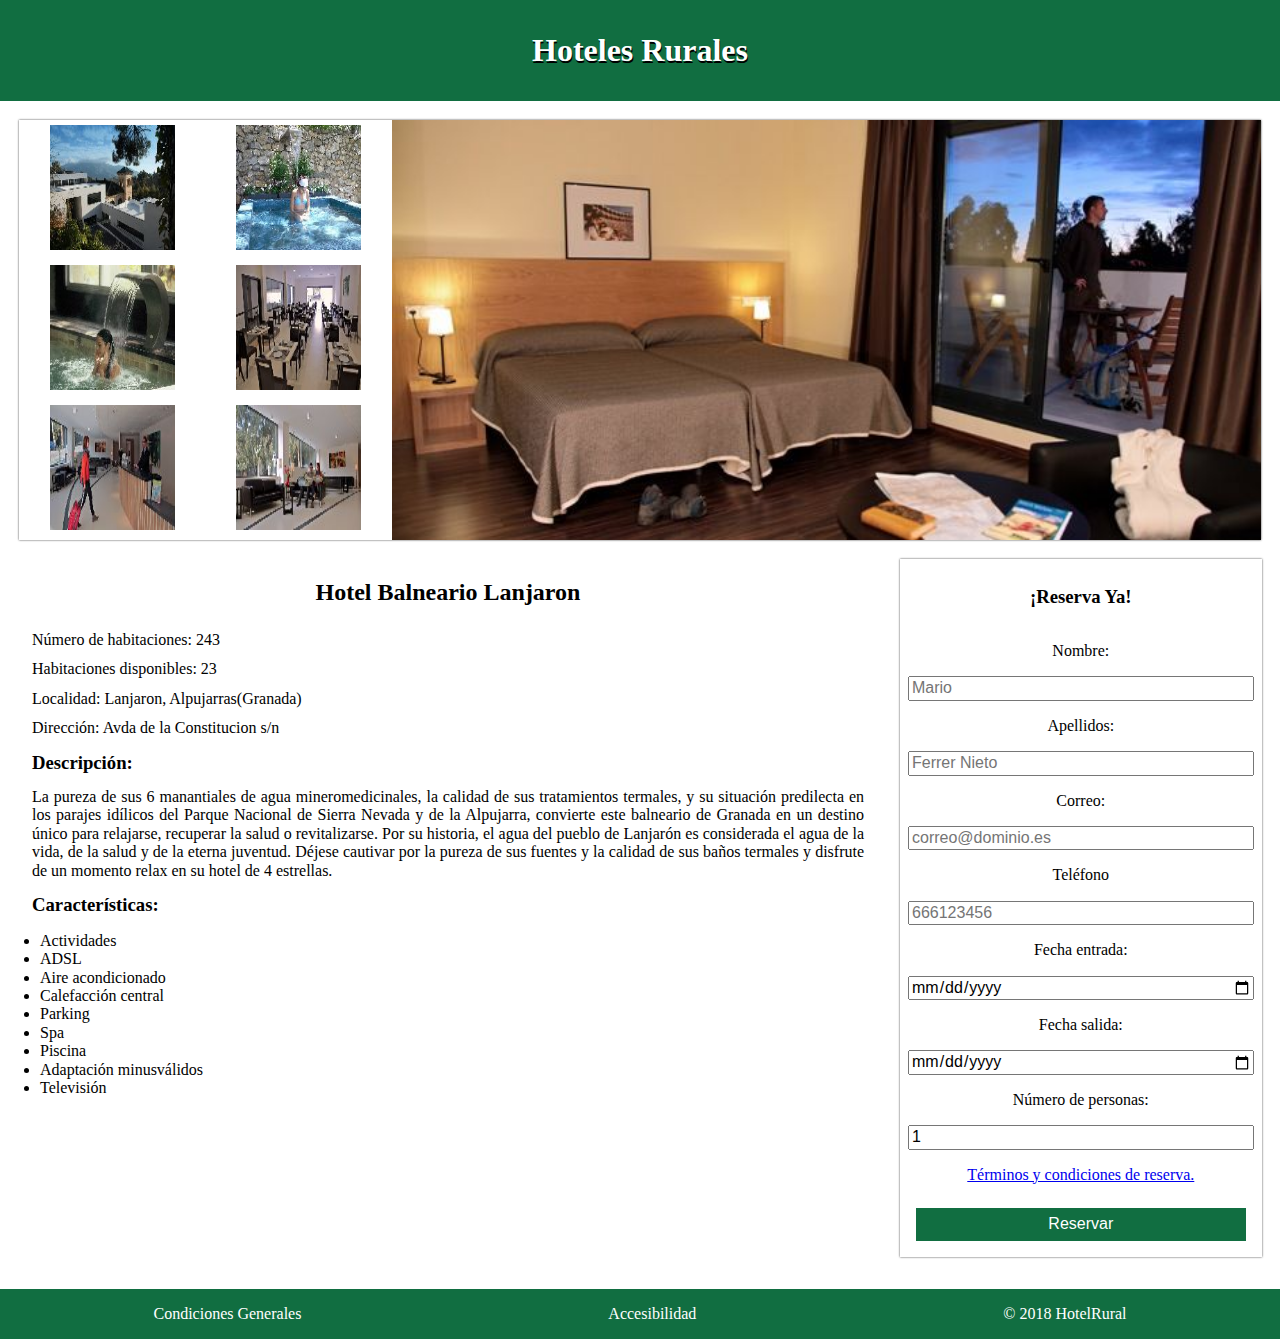
==== pages/informacion.html @ ed38c137 "First commit" ====
<!DOCTYPE html>
<html>
  <head>
    <meta charset="utf-8">
    <meta name="viewport" content="width=device-width, initial-scale=1.0">
    <title>Hoteles Rurales - Mario Ferrer Nieto</title>
    <link rel="stylesheet" href="../css/normalize.css">
    <link rel="stylesheet" href="../css/master.css">
  </head>
  <body>

    <header>
        <h1><a href="principal.html">Hoteles Rurales</a></h1>
    </header>

    <main>

      <section>

        <div class="hotel-images">
          <div class="image-selected">
            <img src="../img/habitacionLanjaronMedia.jpg" alt="hotel lanjaron">
          </div>
          <div class="total-images">
            <a href="#"><img src="../img/miniatura1.jpg" alt="hotel lanjaron"></a>
            <a href="#"><img src="../img/miniatura3.jpg" alt="hotel lanjaron"></a>
            <a href="#"><img src="../img/miniatura4.jpg" alt="hotel lanjaron"></a>
            <a href="#"><img src="../img/miniatura5.jpg" alt="hotel lanjaron"></a>
            <a href="#"><img src="../img/miniatura6.jpg" alt="hotel lanjaron"></a>
            <a href="#"><img src="../img/miniatura8.jpg" alt="hotel lanjaron"></a>
          </div>
        </div>

      </section>

      <section>

        <div class="hotel-description">

          <h2>Hotel Balneario Lanjaron</h2>
          <p>Número de habitaciones: 243</p>
          <p>Habitaciones disponibles: 23</p>
          <p>Localidad: Lanjaron, Alpujarras(Granada)</p>
          <p>Dirección: Avda de la Constitucion s/n</p>
          <h3>Descripción:</h3>
          <p>La pureza de sus 6 manantiales de agua mineromedicinales, la calidad de sus tratamientos termales, y su situación predilecta en los parajes idílicos del Parque Nacional de Sierra Nevada y de la Alpujarra, convierte este balneario de Granada en un destino único para relajarse, recuperar la salud o revitalizarse. Por su historia, el agua del pueblo de Lanjarón es considerada el agua de la vida, de la salud y de la eterna juventud. Déjese cautivar por la pureza de sus fuentes y la calidad de sus baños termales y disfrute de un momento relax en su hotel de 4 estrellas.</p>
          <h3>Características:</h3>
          <ul>
            <li>Actividades</li>
            <li>ADSL</li>
            <li>Aire acondicionado</li>
            <li>Calefacción central</li>
            <li>Parking</li>
            <li>Spa</li>
            <li>Piscina</li>
            <li>Adaptación minusválidos</li>
            <li>Televisión</li>
          </ul>

        </div>

        <div class="reserva">
          <h3>¡Reserva Ya!</h3>
          <form action="" method="">
            <p>Nombre:</p>
            <input type="text" name="nombre" value="" placeholder="Mario" required>
            <p>Apellidos:</p>
            <input type="text" name="apellidos" value="" placeholder="Ferrer Nieto" required>
            <p>Correo:</p>
            <input type="email" name="email" value="" placeholder="correo@dominio.es" required>
            <p>Teléfono</p>
            <input type="tel" name="telefono" value="" placeholder="666123456" required>
            <p>Fecha entrada:</p>
            <input type="date" name="fechaEntrada" value="" required>
            <p>Fecha salida:</p>
            <input type="date" name="fechaSalida" value="" required>
            <p>Número de personas:</p>
            <input type="number" name="numPersonas" value="1" min="1" required>
            <p><a href="#">Términos y condiciones de reserva.</a></p>
            <input id="enviar-reserva" type="submit" name="submit" value="Reservar">
          </form>
        </div>

      </section>

    </main>

    <footer>
      <a href="#">Condiciones Generales</a>
      <a href="#">Accesibilidad</a>
      <p>© 2018 HotelRural</p>
    </footer>

  </body>
</html>
---- css/master.css ----
.welcome{
  text-shadow: 0 13.36px 8.896px #c4b59d,0 -2px 1px #fff;
  letter-spacing: -2px;
  text-align: right;
}
#welcome-image{
  width: 60vw;
  height: auto;
  margin: 5rem;
}
.unlink{
  text-decoration: none;
  color: #000;
}

header{
  background-color: rgb(17, 110, 65);
}
header h1{
  margin: 0;
  padding: 2rem;
  text-align: center;
  color: white;
  text-shadow: 0.8px 1.7px #000000;
}
header h1 a{
  text-decoration: none;
  color: white;
}

nav{
  background-color: rgb(19, 175, 100);
}
nav form{
  display: flex;
  flex-direction: row;
  flex-wrap: wrap;
  justify-content: space-between;
  align-items: center;
}

.hotel-container{
  display: flex;
  flex-direction: row;
  flex-wrap: wrap;
  justify-content: space-around;
}

.hotel {
  margin: 1.2rem 0 1.2rem 0;
  box-shadow: 0 4px 8px 0 rgba(0,0,0,0.2);
  transition: 0.3s;
  width: 32rem;
}

.hotel:hover {
  box-shadow: 0 6px 10px 0 rgba(0,0,0,0.2);
}

.hotel img{
  max-width: 100%;
  height: 24.2em;
}
.hotel h3{
  text-align: center;
}
.hotel p{
  margin-left: 1.8rem;
}
#button-reserva{
  margin: 0.5rem;
  padding: 0.45rem 0.65rem 0.45rem 0.65rem;
  background-color: rgb(17, 110, 65);
  text-align: center;
}
#button-reserva:hover{
  text-shadow: 0.8px 1.7px #000000;
  box-shadow: 0px 0px 4px 0px rgba(0,0,0,0.75);
  transition: 0.3s;
}
#button-reserva a{
  color: #FFFFFF;
  text-decoration: none;
  font-size: 2vw;
  width: 0 auto;
}

footer{
  margin-top: 2rem;
  display: flex;
  flex-direction: row;
  flex-wrap: wrap;
  justify-content: space-around;
  align-items: center;
  background-color: rgb(17, 110, 65);
}
footer p{
  color: white;
}
footer a{
  text-decoration: none;
  color: white;
}


.hotel-images{
  box-shadow: 0px 0px 2px 0px rgba(0,0,0,0.75);
  margin: 1.2rem;
  display: flex;
  flex-direction: row-reverse;
  flex-wrap: nowrap;
}
.image-selected{
  width: 70%;
}
.image-selected img{
  width: 100%;
  height: 100%;
}
.total-images{
  width: 30%;
  display: flex;
  flex-direction: row;
  flex-wrap: wrap;
  justify-content: space-around;
  align-content: space-around;
}
.total-images img{
  max-width: 125px;
  height: 125px;
}

.hotel-description{
  display: inline-block;
  width: 70%;
}
.hotel-description h2{
  text-align: center;
  margin-bottom: 1.5rem;
}
.hotel-description h3{
  margin: 0.9rem 2rem 0.9rem 2rem;
}
.hotel-description p{
  margin: 0.7rem 2rem 0.7rem 2rem;
  text-align: justify;
}

.reserva{
  box-shadow: 0px 0px 2px 0px rgba(0,0,0,0.75);
  padding: 0.5rem;
  display: inline-block;
  vertical-align: top;
  width: 27%;
}

.reserva h3{
   text-align: center;
}
.reserva form{
  display: flex;
  flex-direction: column;

}
.reserva form p{
  text-align: center;
}
#enviar-reserva{
  margin: 0.5rem;
  padding: 0.45rem 0.65rem 0.45rem 0.65rem;
  background-color: rgb(17, 110, 65);
  border: 0 none;
  text-align: center;
  color: #FFFFFF;
}
#enviar-reserva:hover{
  text-shadow: 0.6px 1.5px #000000;
  box-shadow: 0px 0px 2px 0px rgba(0,0,0,0.75);
  transition: 0.3s;
}


/* Para moviles */
@media only screen and (max-width: 768px) {
  nav{
    padding: 0.8rem 0 0.8rem 0;
  }
  nav form{
    display: flex;
    flex-direction: column;
    justify-content: center;
    align-items: stretch;
  }
  nav form p{
    text-align: center;
  }

  #button-reserva a{
    font-size: 4.5vw;
  }

  .hotel-images{
    margin: 1.2rem;
    flex-direction: column;
  }
  .image-selected{
    width: 100%;
  }
  .total-images{
    width: 100%;
    justify-content: space-between;
  }
  .total-images img{
    max-width: 50px;
    height: 50px;
  }

  .hotel-description{
    display: block;
    width: 100%;
  }
  .reserva{
    display: block;
    width: 100%;
  }

}
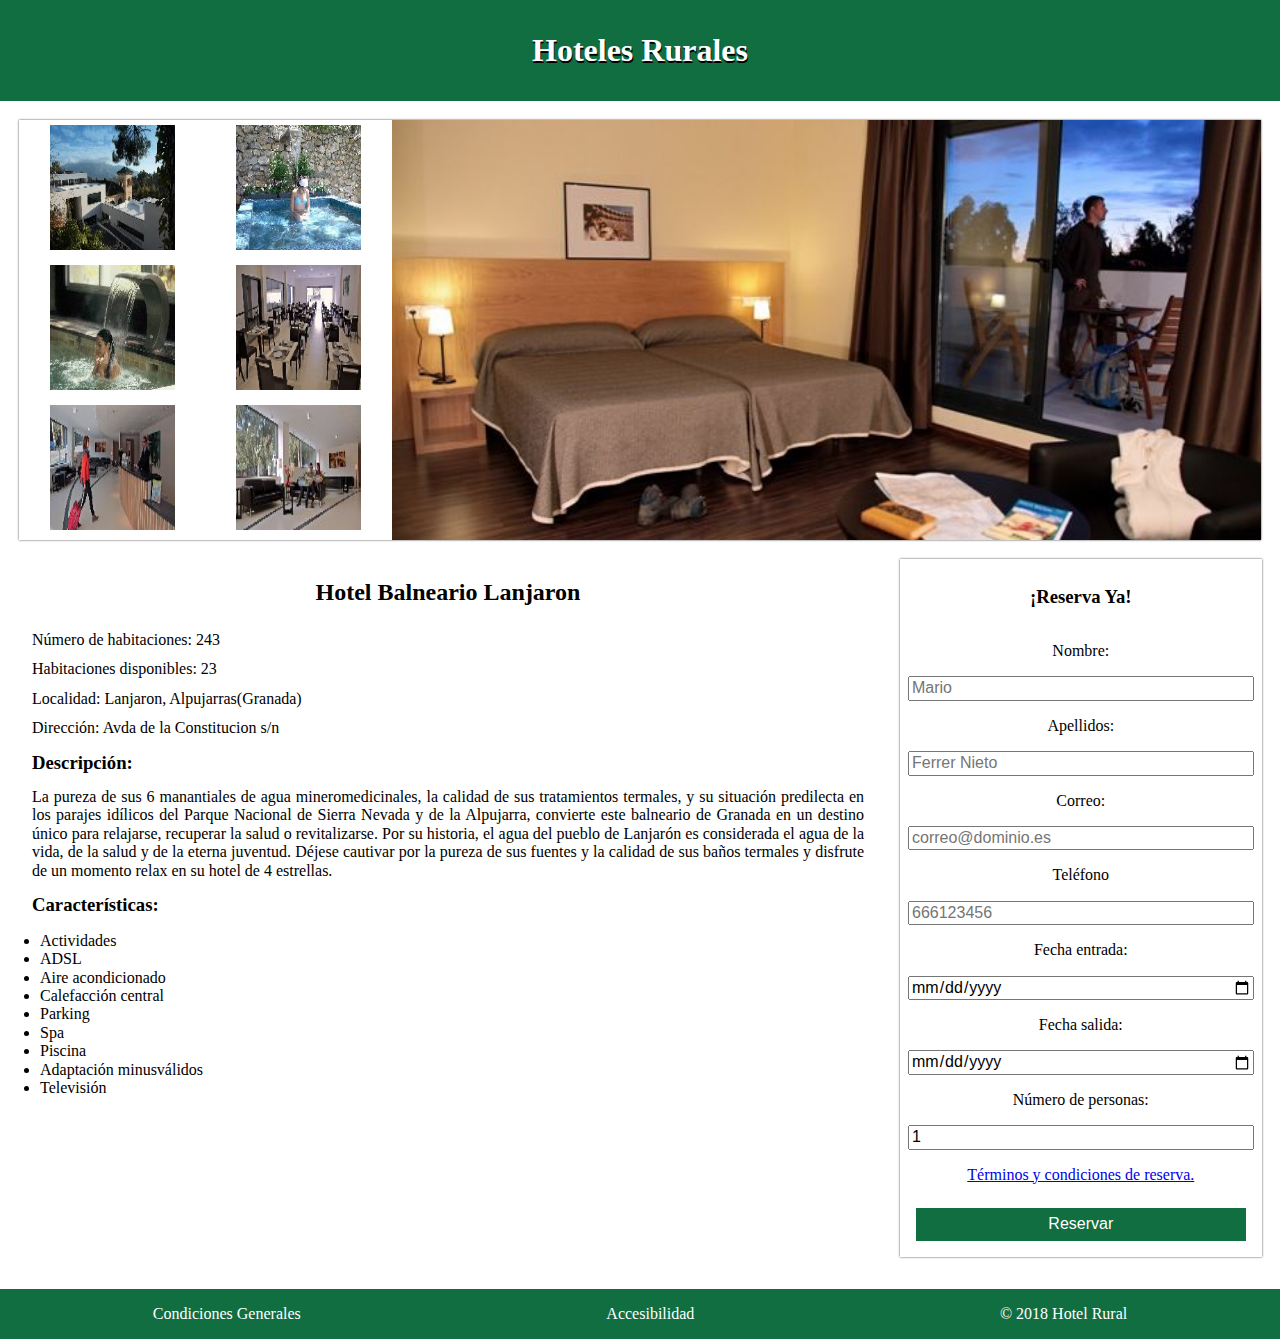
==== commit d28a9916: "animation of index" ====
--- a/pages/informacion.html
+++ b/pages/informacion.html
@@ -88,7 +88,7 @@
     <footer>
       <a href="#">Condiciones Generales</a>
       <a href="#">Accesibilidad</a>
-      <p>© 2018 HotelRural</p>
+      <p>© 2018 Hotel Rural</p>
     </footer>
 
   </body>
--- a/css/master.css
+++ b/css/master.css
@@ -8,6 +8,45 @@
   height: auto;
   margin: 5rem;
 }
+@keyframes swing
+{
+    15%
+    {
+        -webkit-transform: translateX(5px);
+        transform: translateX(5px);
+    }
+    30%
+    {
+        -webkit-transform: translateX(-5px);
+        transform: translateX(-5px);
+    }
+    50%
+    {
+        -webkit-transform: translateX(3px);
+        transform: translateX(3px);
+    }
+    65%
+    {
+        -webkit-transform: translateX(-3px);
+        transform: translateX(-3px);
+    }
+    80%
+    {
+        -webkit-transform: translateX(2px);
+        transform: translateX(2px);
+    }
+    100%
+    {
+        -webkit-transform: translateX(0);
+        transform: translateX(0);
+    }
+}
+.welcome{
+  -webkit-animation: swing 1s ;
+  animation: swing 1s ease;
+  -webkit-animation-iteration-count: infinite;
+  animation-iteration-count: infinite;
+}
 .unlink{
   text-decoration: none;
   color: #000;
@@ -37,6 +76,10 @@
   flex-wrap: wrap;
   justify-content: space-between;
   align-items: center;
+}
+nav form input{
+  /* width: 100%; */
+  margin: 0 auto;
 }
 
 .hotel-container{
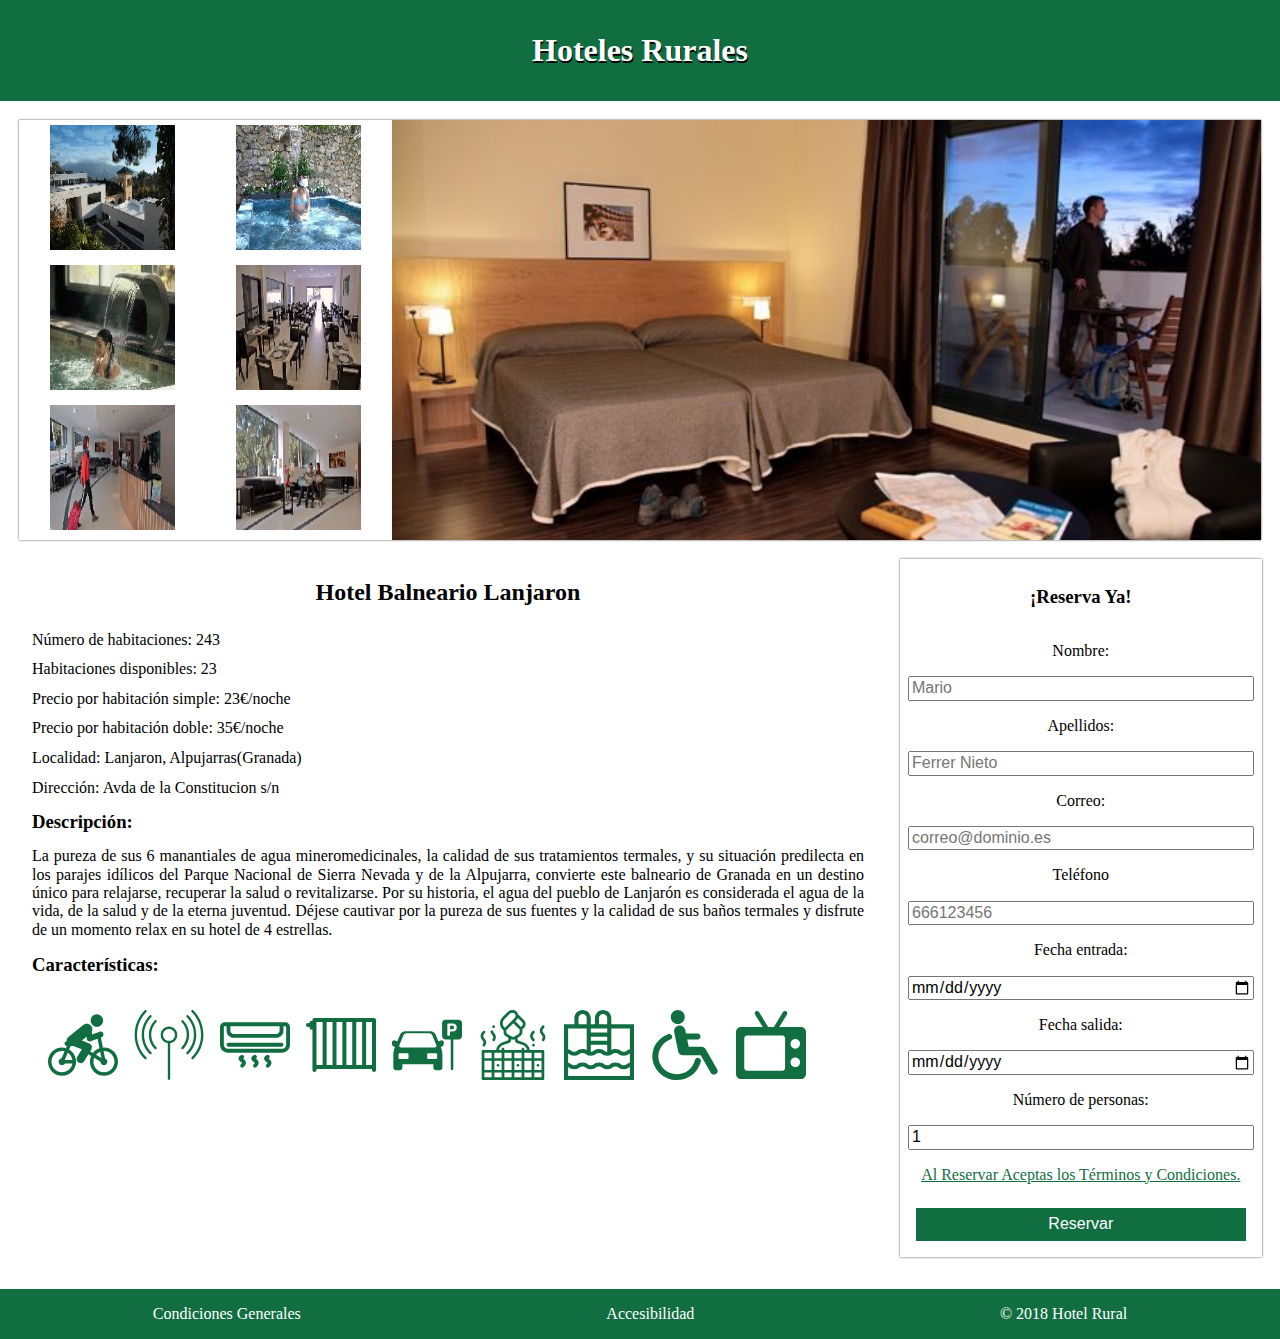
==== commit 451f0482: "Added icons and change mobile filter" ====
--- a/pages/informacion.html
+++ b/pages/informacion.html
@@ -40,21 +40,23 @@
           <h2>Hotel Balneario Lanjaron</h2>
           <p>Número de habitaciones: 243</p>
           <p>Habitaciones disponibles: 23</p>
+          <p>Precio por habitación simple: 23€/noche</p>
+          <p>Precio por habitación doble: 35€/noche</p>
           <p>Localidad: Lanjaron, Alpujarras(Granada)</p>
           <p>Dirección: Avda de la Constitucion s/n</p>
           <h3>Descripción:</h3>
           <p>La pureza de sus 6 manantiales de agua mineromedicinales, la calidad de sus tratamientos termales, y su situación predilecta en los parajes idílicos del Parque Nacional de Sierra Nevada y de la Alpujarra, convierte este balneario de Granada en un destino único para relajarse, recuperar la salud o revitalizarse. Por su historia, el agua del pueblo de Lanjarón es considerada el agua de la vida, de la salud y de la eterna juventud. Déjese cautivar por la pureza de sus fuentes y la calidad de sus baños termales y disfrute de un momento relax en su hotel de 4 estrellas.</p>
           <h3>Características:</h3>
           <ul>
-            <li>Actividades</li>
-            <li>ADSL</li>
-            <li>Aire acondicionado</li>
-            <li>Calefacción central</li>
-            <li>Parking</li>
-            <li>Spa</li>
-            <li>Piscina</li>
-            <li>Adaptación minusválidos</li>
-            <li>Televisión</li>
+            <li><img src="../icon/actividades.svg" alt="Actividades"></li>
+            <li><img src="../icon/wifi.svg" alt="ADSL"></li>
+            <li><img src="../icon/air-conditioner.svg" alt="Aire acondicionado"></li>
+            <li><img src="../icon/central-heat.svg" alt="Calefacción central"></li>
+            <li><img src="../icon/parked-car.svg" alt="Parking"></li>
+            <li><img src="../icon/sauna.svg" alt="Spa"></li>
+            <li><img src="../icon/swimming-pool.svg" alt="Piscina"></li>
+            <li><img src="../icon/adaptado-minusvalidos.svg" alt="Adaptación minusválidos"></li>
+            <li><img src="../icon/television.svg" alt="Televisión"></li>
           </ul>
 
         </div>
@@ -76,7 +78,7 @@
             <input type="date" name="fechaSalida" value="" required>
             <p>Número de personas:</p>
             <input type="number" name="numPersonas" value="1" min="1" required>
-            <p><a href="#">Términos y condiciones de reserva.</a></p>
+            <p><a href="#">Al Reservar Aceptas los Términos y Condiciones.</a></p>
             <input id="enviar-reserva" type="submit" name="submit" value="Reservar">
           </form>
         </div>
--- a/css/master.css
+++ b/css/master.css
@@ -208,6 +208,9 @@
 .reserva form p{
   text-align: center;
 }
+.reserva form p a{
+  color: rgb(17, 110, 65);
+}
 #enviar-reserva{
   margin: 0.5rem;
   padding: 0.45rem 0.65rem 0.45rem 0.65rem;
@@ -234,6 +237,9 @@
     justify-content: center;
     align-items: stretch;
   }
+  nav form input{
+    width: 100%;
+  }
   nav form p{
     text-align: center;
   }
@@ -262,9 +268,31 @@
     display: block;
     width: 100%;
   }
+  .hotel-description ul li{
+    margin: 0.5rem 0.5rem;
+  }
+  .hotel-description ul li img{
+    width: 50px;
+    height: auto;
+  }
   .reserva{
     display: block;
-    width: 100%;
-  }
-
-}
+    width: 90%;
+    margin: 0 auto;
+  }
+
+}
+
+.hotel-description ul{
+  display: flex;
+  flex-direction: row;
+  flex-wrap: wrap;
+  list-style-type: none;
+}
+.hotel-description ul li{
+  margin: 1.2rem 0.5rem;
+}
+.hotel-description ul li img{
+  width: 70px;
+  height: auto;
+}
